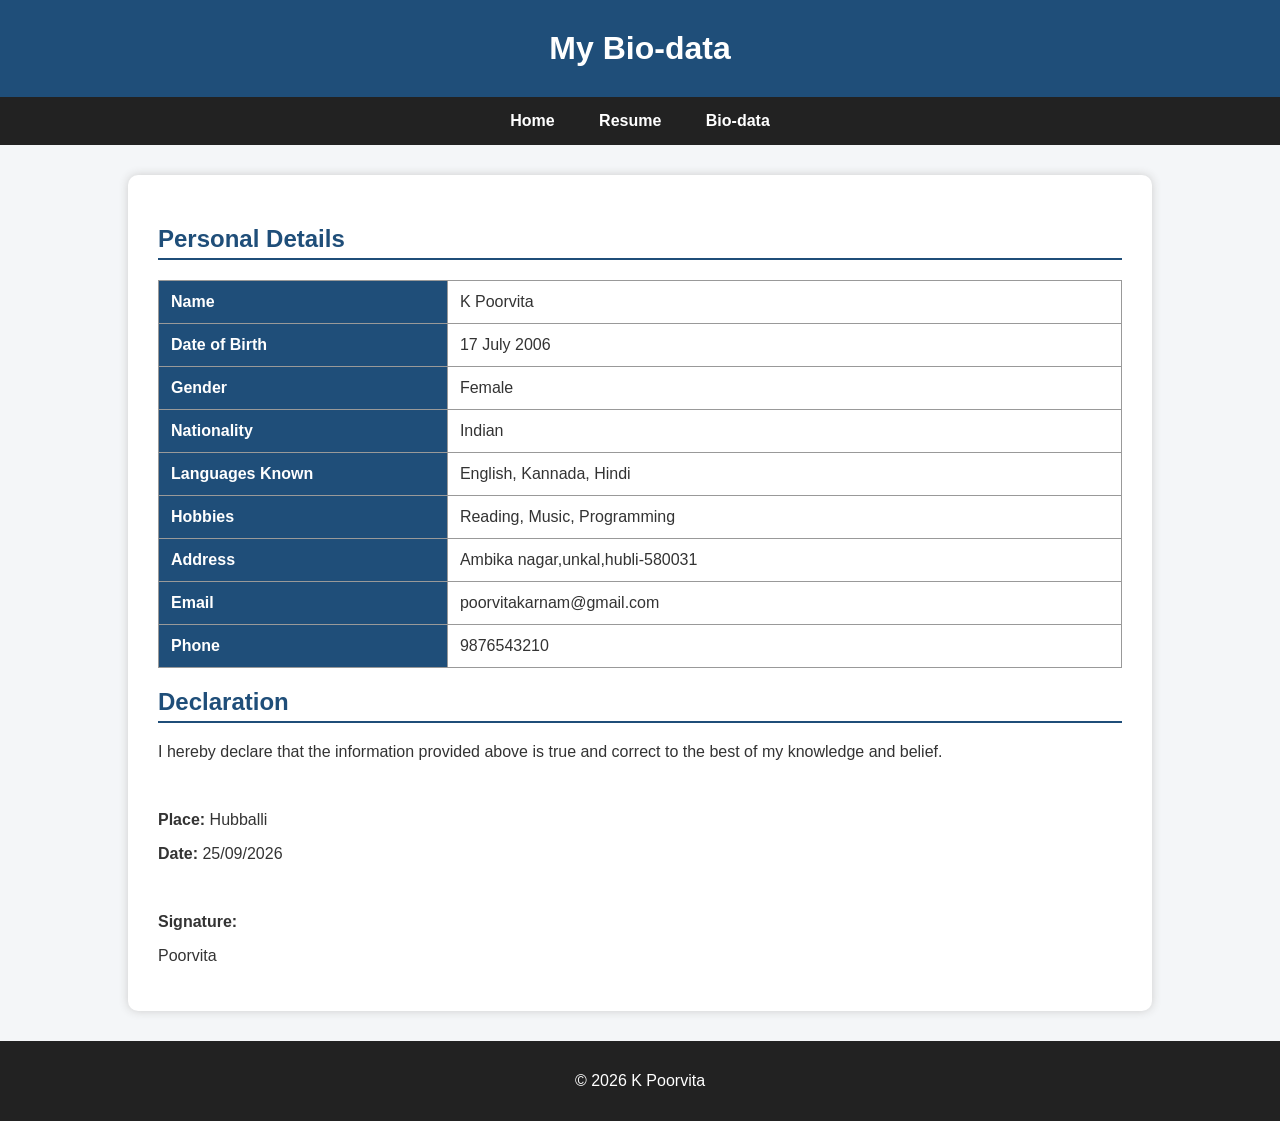
==== biodata.html @ 5cbdf59c "Add files via upload" ====
<!DOCTYPE html>
<html lang="en">

<head>
    <meta charset="UTF-8">
    <meta name="viewport" content="width=device-width, initial-scale=1.0">
    <title>My Bio-data</title>
    <link rel="stylesheet" href="style.css">
</head>

<body>

<header>
    <h1>My Bio-data</h1>
</header>

<nav>
    <a href="index.html">Home</a>
    <a href="resume.html">Resume</a>
    <a href="biodata.html">Bio-data</a>
</nav>

<div class="container">

    <h2>Personal Details</h2>

    <table class="biodata">

        <tr>
            <th>Name</th>
            <td>K Poorvita</td>
        </tr>

        <tr>
            <th>Date of Birth</th>
            <td>17 July 2006</td>
        </tr>

        <tr>
            <th>Gender</th>
            <td>Female</td>
        </tr>

        <tr>
            <th>Nationality</th>
            <td>Indian</td>
        </tr>

        <tr>
            <th>Languages Known</th>
            <td>English, Kannada, Hindi</td>
        </tr>

        <tr>
            <th>Hobbies</th>
            <td>Reading, Music, Programming</td>
        </tr>

        <tr>
            <th>Address</th>
            <td>Ambika nagar,unkal,hubli-580031</td>
        </tr>

        <tr>
            <th>Email</th>
            <td>poorvitakarnam@gmail.com</td>
        </tr>

        <tr>
            <th>Phone</th>
            <td>9876543210</td>
        </tr>

    </table>

    <h2>Declaration</h2>

    <p>
        I hereby declare that the information provided above is true
        and correct to the best of my knowledge and belief.
    </p>

    <br>

    <p><b>Place:</b> Hubballi</p>
    <p><b>Date:</b> 25/09/2026</p>

    <br>

    <p><b>Signature:</b></p>
    <p>Poorvita</p>

</div>

<footer>
    <p>&copy; 2026 K Poorvita</p>
</footer>

</body>
</html>
---- style.css ----
* {
    box-sizing: border-box;
}

body {
    margin: 0;
    font-family: Arial, sans-serif;
    background-color: #f4f6f8;
    color: #333;
}

header {
    background-color: #1f4e79;
    color: white;
    text-align: center;
    padding: 30px;
}

header h1 {
    margin: 0;
}

nav {
    background-color: #222;
    text-align: center;
    padding: 15px;
}

nav a {
    color: white;
    text-decoration: none;
    margin: 0 20px;
    font-weight: bold;
}

nav a:hover {
    color: #ffd700;
}

.container,
.home {
    width: 80%;
    margin: 30px auto;
    background-color: white;
    padding: 30px;
    border-radius: 10px;
    box-shadow: 0 0 10px #ccc;
}

.home {
    text-align: center;
}

h2 {
    color: #1f4e79;
    border-bottom: 2px solid #1f4e79;
    padding-bottom: 5px;
}

table {
    width: 100%;
    border-collapse: collapse;
    margin-bottom: 20px;
}

th,
td {
    border: 1px solid #999;
    padding: 12px;
    text-align: left;
}

th {
    background-color: #1f4e79;
    color: white;
}

.biodata th {
    width: 30%;
}

li {
    margin: 8px 0;
}

button {
    background-color: #1f4e79;
    color: white;
    border: none;
    padding: 12px 25px;
    border-radius: 5px;
    cursor: pointer;
    font-size: 16px;
}

button:hover {
    background-color: #163a5c;
}

footer {
    background-color: #222;
    color: white;
    text-align: center;
    padding: 15px;
    margin-top: 30px;
}

/* Responsive design */
@media screen and (max-width: 600px) {
    .container,
    .home {
        width: 95%;
        padding: 15px;
    }

    nav a {
        margin: 0 8px;
        font-size: 14px;
    }

    th,
    td {
        padding: 8px;
    }
}
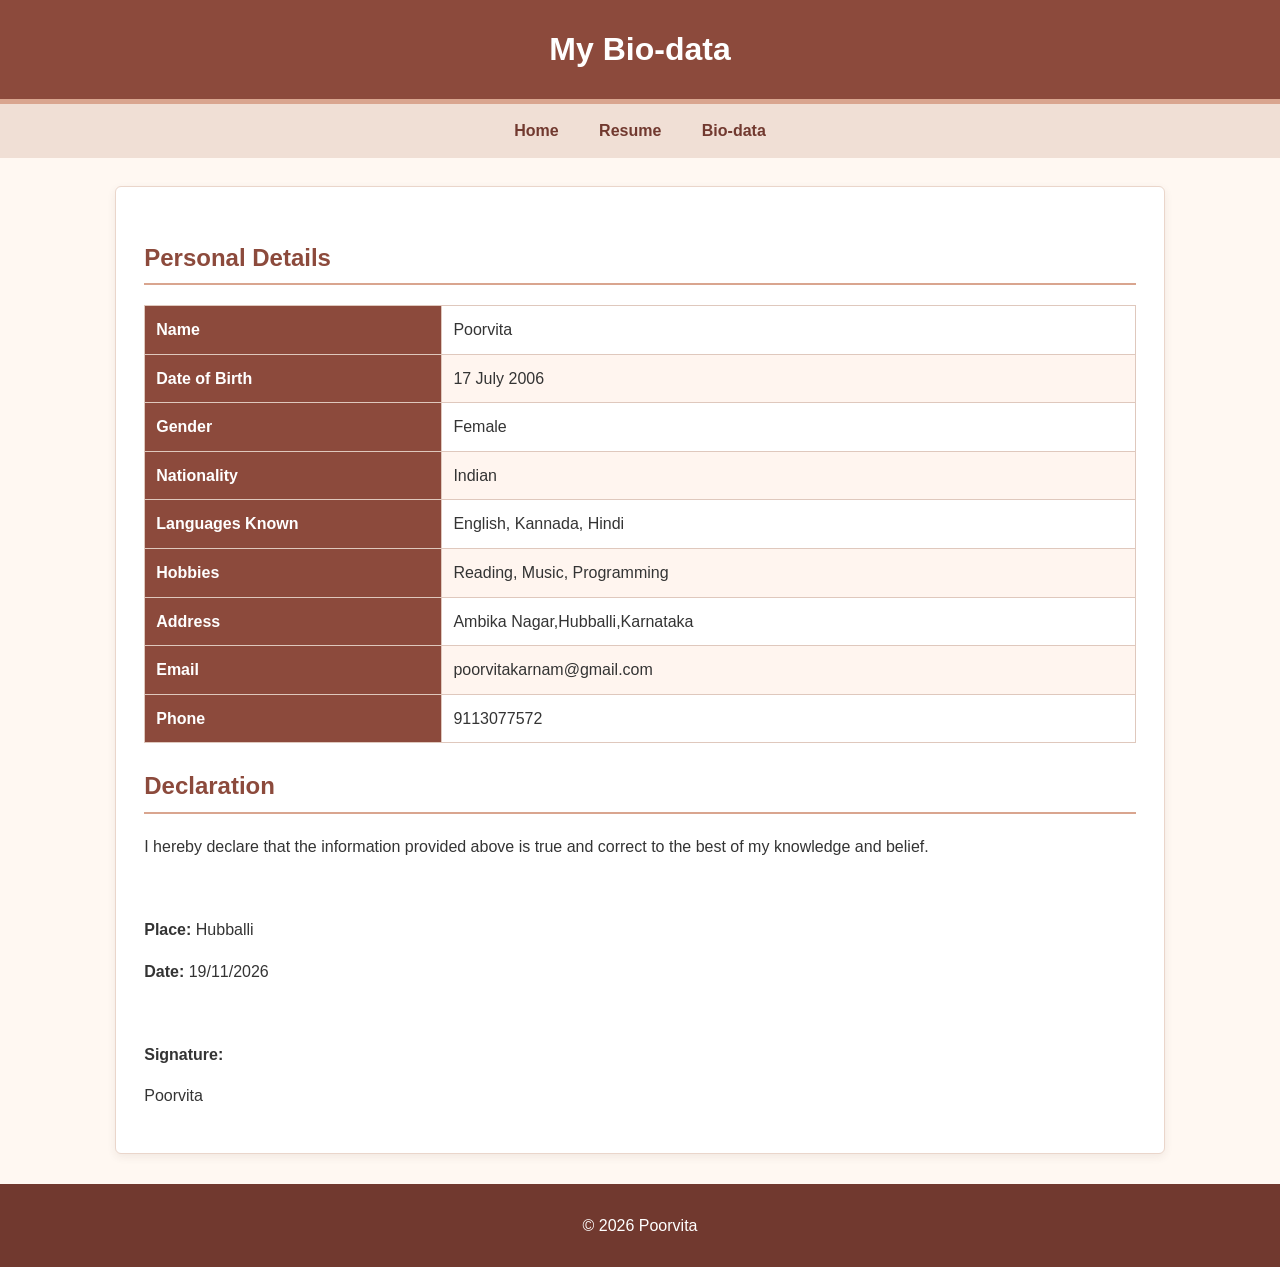
==== commit cc3c2e2e: "Add files via upload" ====
--- a/biodata.html
+++ b/biodata.html
@@ -1,100 +1,100 @@
-<!DOCTYPE html>
-<html lang="en">
-
-<head>
-    <meta charset="UTF-8">
-    <meta name="viewport" content="width=device-width, initial-scale=1.0">
-    <title>My Bio-data</title>
-    <link rel="stylesheet" href="style.css">
-</head>
-
-<body>
-
-<header>
-    <h1>My Bio-data</h1>
-</header>
-
-<nav>
-    <a href="index.html">Home</a>
-    <a href="resume.html">Resume</a>
-    <a href="biodata.html">Bio-data</a>
-</nav>
-
-<div class="container">
-
-    <h2>Personal Details</h2>
-
-    <table class="biodata">
-
-        <tr>
-            <th>Name</th>
-            <td>K Poorvita</td>
-        </tr>
-
-        <tr>
-            <th>Date of Birth</th>
-            <td>17 July 2006</td>
-        </tr>
-
-        <tr>
-            <th>Gender</th>
-            <td>Female</td>
-        </tr>
-
-        <tr>
-            <th>Nationality</th>
-            <td>Indian</td>
-        </tr>
-
-        <tr>
-            <th>Languages Known</th>
-            <td>English, Kannada, Hindi</td>
-        </tr>
-
-        <tr>
-            <th>Hobbies</th>
-            <td>Reading, Music, Programming</td>
-        </tr>
-
-        <tr>
-            <th>Address</th>
-            <td>Ambika nagar,unkal,hubli-580031</td>
-        </tr>
-
-        <tr>
-            <th>Email</th>
-            <td>poorvitakarnam@gmail.com</td>
-        </tr>
-
-        <tr>
-            <th>Phone</th>
-            <td>9876543210</td>
-        </tr>
-
-    </table>
-
-    <h2>Declaration</h2>
-
-    <p>
-        I hereby declare that the information provided above is true
-        and correct to the best of my knowledge and belief.
-    </p>
-
-    <br>
-
-    <p><b>Place:</b> Hubballi</p>
-    <p><b>Date:</b> 25/09/2026</p>
-
-    <br>
-
-    <p><b>Signature:</b></p>
-    <p>Poorvita</p>
-
-</div>
-
-<footer>
-    <p>&copy; 2026 K Poorvita</p>
-</footer>
-
-</body>
+<!DOCTYPE html>
+<html lang="en">
+
+<head>
+    <meta charset="UTF-8">
+    <meta name="viewport" content="width=device-width, initial-scale=1.0">
+    <title>My Bio-data</title>
+    <link rel="stylesheet" href="style.css">
+</head>
+
+<body>
+
+<header>
+    <h1>My Bio-data</h1>
+</header>
+
+<nav>
+    <a href="index.html">Home</a>
+    <a href="resume.html">Resume</a>
+    <a href="biodata.html">Bio-data</a>
+</nav>
+
+<div class="container">
+
+    <h2>Personal Details</h2>
+
+    <table class="biodata">
+
+        <tr>
+            <th>Name</th>
+            <td>Poorvita</td>
+        </tr>
+
+        <tr>
+            <th>Date of Birth</th>
+            <td>17 July 2006</td>
+        </tr>
+
+        <tr>
+            <th>Gender</th>
+            <td>Female</td>
+        </tr>
+
+        <tr>
+            <th>Nationality</th>
+            <td>Indian</td>
+        </tr>
+
+        <tr>
+            <th>Languages Known</th>
+            <td>English, Kannada, Hindi</td>
+        </tr>
+
+        <tr>
+            <th>Hobbies</th>
+            <td>Reading, Music, Programming</td>
+        </tr>
+
+        <tr>
+            <th>Address</th>
+            <td>Ambika Nagar,Hubballi,Karnataka</td>
+        </tr>
+
+        <tr>
+            <th>Email</th>
+            <td>poorvitakarnam@gmail.com</td>
+        </tr>
+
+        <tr>
+            <th>Phone</th>
+            <td>9113077572</td>
+        </tr>
+
+    </table>
+
+    <h2>Declaration</h2>
+
+    <p>
+        I hereby declare that the information provided above is true
+        and correct to the best of my knowledge and belief.
+    </p>
+
+    <br>
+
+    <p><b>Place:</b> Hubballi</p>
+    <p><b>Date:</b> 19/11/2026</p>
+
+    <br>
+
+    <p><b>Signature:</b></p>
+    <p>Poorvita</p>
+
+</div>
+
+<footer>
+    <p>&copy; 2026 Poorvita</p>
+</footer>
+
+</body>
 </html>
--- a/style.css
+++ b/style.css
@@ -1,125 +1,133 @@
-* {
-    box-sizing: border-box;
-}
-
-body {
-    margin: 0;
-    font-family: Arial, sans-serif;
-    background-color: #f4f6f8;
-    color: #333;
-}
-
-header {
-    background-color: #1f4e79;
-    color: white;
-    text-align: center;
-    padding: 30px;
-}
-
-header h1 {
-    margin: 0;
-}
-
-nav {
-    background-color: #222;
-    text-align: center;
-    padding: 15px;
-}
-
-nav a {
-    color: white;
-    text-decoration: none;
-    margin: 0 20px;
-    font-weight: bold;
-}
-
-nav a:hover {
-    color: #ffd700;
-}
-
-.container,
-.home {
-    width: 80%;
-    margin: 30px auto;
-    background-color: white;
-    padding: 30px;
-    border-radius: 10px;
-    box-shadow: 0 0 10px #ccc;
-}
-
-.home {
-    text-align: center;
-}
-
-h2 {
-    color: #1f4e79;
-    border-bottom: 2px solid #1f4e79;
-    padding-bottom: 5px;
-}
-
-table {
-    width: 100%;
-    border-collapse: collapse;
-    margin-bottom: 20px;
-}
-
-th,
-td {
-    border: 1px solid #999;
-    padding: 12px;
-    text-align: left;
-}
-
-th {
-    background-color: #1f4e79;
-    color: white;
-}
-
-.biodata th {
-    width: 30%;
-}
-
-li {
-    margin: 8px 0;
-}
-
-button {
-    background-color: #1f4e79;
-    color: white;
-    border: none;
-    padding: 12px 25px;
-    border-radius: 5px;
-    cursor: pointer;
-    font-size: 16px;
-}
-
-button:hover {
-    background-color: #163a5c;
-}
-
-footer {
-    background-color: #222;
-    color: white;
-    text-align: center;
-    padding: 15px;
-    margin-top: 30px;
-}
-
-/* Responsive design */
-@media screen and (max-width: 600px) {
-    .container,
-    .home {
-        width: 95%;
-        padding: 15px;
-    }
-
-    nav a {
-        margin: 0 8px;
-        font-size: 14px;
-    }
-
-    th,
-    td {
-        padding: 8px;
-    }
-}+* {
+    box-sizing: border-box;
+}
+
+body {
+    margin: 0;
+    font-family: Arial, sans-serif;
+    background-color: #fff8f2;
+    color: #343434;
+    line-height: 1.6;
+}
+
+header {
+    background-color: #8c4a3c;
+    color: white;
+    text-align: center;
+    padding: 24px;
+    border-bottom: 5px solid #d9a58f;
+}
+
+header h1 {
+    margin: 0;
+}
+
+nav {
+    background-color: #f0dfd5;
+    text-align: center;
+    padding: 14px;
+}
+
+nav a {
+    color: #71392f;
+    text-decoration: none;
+    margin: 0 18px;
+    font-weight: bold;
+}
+
+nav a:hover {
+    color: #b45f49;
+    text-decoration: underline;
+}
+
+.container,
+.home {
+    width: 82%;
+    margin: 28px auto;
+    background-color: white;
+    padding: 28px;
+    border: 1px solid #ead6cb;
+    border-radius: 6px;
+    box-shadow: 0 3px 9px rgba(80, 45, 35, 0.08);
+}
+
+.home {
+    text-align: center;
+}
+
+h2 {
+    color: #8c4a3c;
+    border-bottom: 2px solid #d9a58f;
+    padding-bottom: 6px;
+    margin-top: 24px;
+}
+
+table {
+    width: 100%;
+    border-collapse: collapse;
+    margin-bottom: 20px;
+}
+
+th,
+td {
+    border: 1px solid #dfc8bd;
+    padding: 11px;
+    text-align: left;
+}
+
+th {
+    background-color: #8c4a3c;
+    color: white;
+}
+
+tr:nth-child(even) td {
+    background-color: #fff5ef;
+}
+
+.biodata th {
+    width: 30%;
+}
+
+li {
+    margin: 8px 0;
+}
+
+button {
+    background-color: #8c4a3c;
+    color: white;
+    border: none;
+    padding: 11px 23px;
+    border-radius: 4px;
+    cursor: pointer;
+    font-size: 15px;
+}
+
+button:hover {
+    background-color: #71392f;
+}
+
+footer {
+    background-color: #71392f;
+    color: white;
+    text-align: center;
+    padding: 13px;
+    margin-top: 30px;
+}
+
+@media (max-width: 600px) {
+    .container,
+    .home {
+        width: 94%;
+        padding: 18px;
+    }
+
+    nav a {
+        display: inline-block;
+        margin: 5px 8px;
+    }
+
+    th,
+    td {
+        padding: 7px;
+    }
+}
